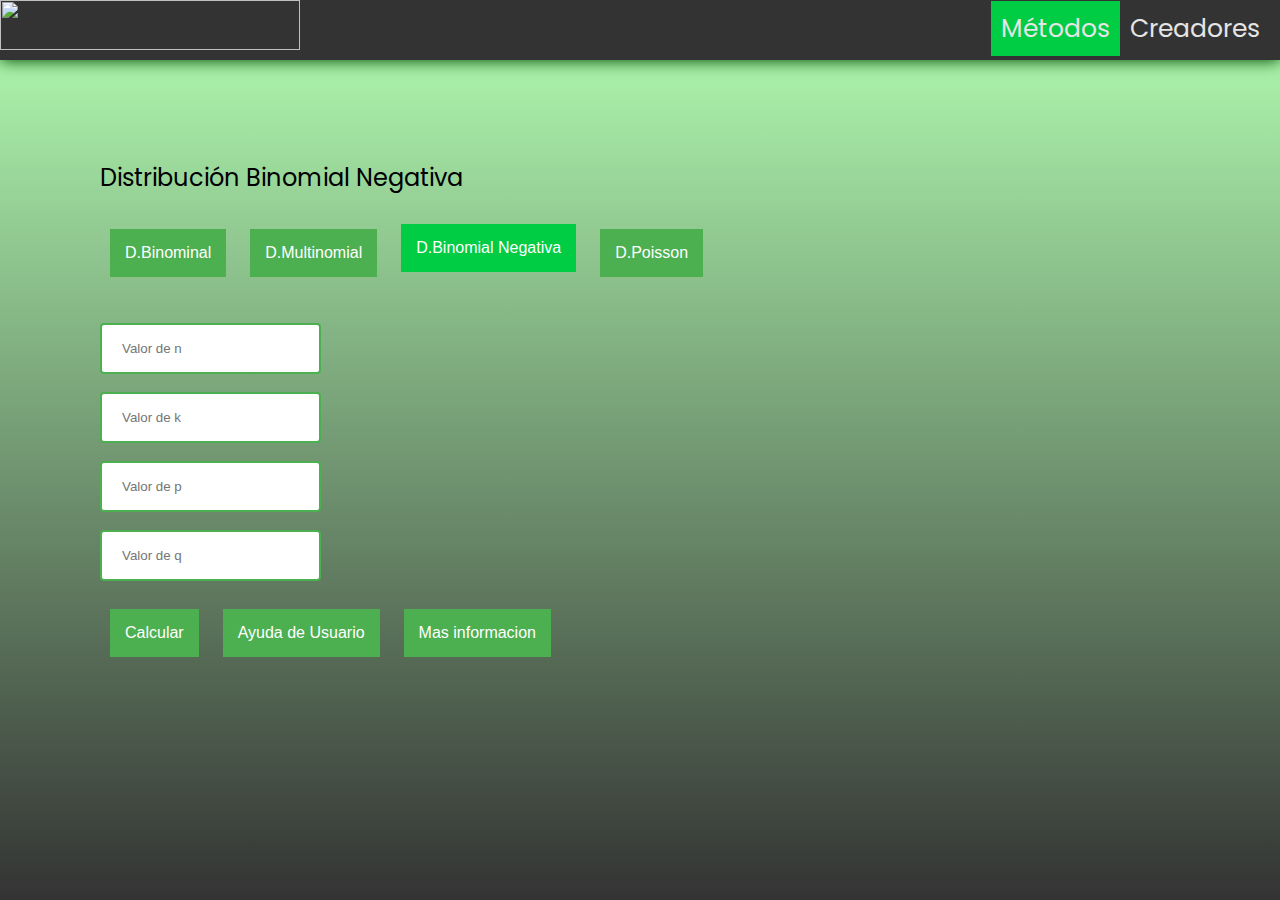
==== DistribucionBN.html @ 182ec834 "Commit para Metodos" ====
<!DOCTYPE html>
<html>
  <head>
    <meta charset="utf-8">
    <link rel="stylesheet" type="text/css" href="css/style.css">
    <link rel="icon" type="image/png" href="img/favicon-16.png" />

    <link href='https://fonts.googleapis.com/css?family=Poppins' rel='stylesheet' type='text/css'>
    <title>Metodos</title>
  </head>
  <body>
    <div id="encabezado">
        <header>
            <a href="index.html"> <img align="left" id='nombreLogo' src="img/nombre.png"></a>
            <nav>
                <ul>
                    <li><a href="creadores.html">Creadores</a></li>
                    <li><a class="active" href="index.html">Métodos</a></li>
                </ul>
            </nav>
        </header>
    </div>
    <br><br>
      <section float="left" id="MainCreadores">
          <main>
      <p id="pAdmin">Distribución Binomial Negativa</p>
      <a href="DistribucionB.html"><button id="ventanaGenero">D.Binominal</button></a>
      <a href="DistribucionM.html"><button id="ventanaConsoles">D.Multinomial</button></a>
      <a href="DistribucionBN.html"><button class="active" id="ventanaVideogames">D.Binomial Negativa</button></a>
      <a href="DistribucionP.html"><button id="ventanaSales">D.Poisson</button><br><br></a>
      <br>
      <input id="n" type="number" placeholder="Valor de n"></br>
      </br>
      <input id="k" type="number" placeholder="Valor de k"></br>
      </br>
      <input id="p" type="number" placeholder="Valor de p"></br>
      </br>
      <input id="q" type="number" placeholder="Valor de q"></br>
      </br>
      <button id="calculaBN">Calcular</button>
      <button id="ayuda">Ayuda de Usuario</button>
      <a href="http://alasmoretti.blogspot.mx/2012/04/distribucion-binomial-negativa.html" target="_blank"><button>Mas informacion</button></a>
    </section>
      <p id="resultados">

      </p>
    <section align="center" id="contenido">

    </section>
  </main>
    <script src="js/jquery-1.12.3.min.js"></script>
    <script src="js/codeBN.js"></script>
</body>

</html>
---- css/style.css ----
html{
	height: 100%;
  width: 100%;
  margin:0;
  padding:0;
}

body{
	width: 100%;
  font-family: Palatino Linotype;
	font-size: 16px;
	background: linear-gradient(rgba(179, 255, 179, 1), rgba(51,51,51,255));
  background-repeat: no-repeat;
  background-attachment: fixed;
  margin:0;
  padding:0;
}


/* Empieza el encabezado *********************/

#encabezado{
  position: absolute;
  width: 100%;
  box-shadow: 0px 1px 15px #004d00;
  background-color:#333333;
  color:white;
  text-align:center;
  height: 60px;
  z-index: 1000;
}

#nombreLogo{
  height: 50px;
  width: 300px;
}

nav {
	width: 720px;
	height: 70px;
	float: right;
}

ul {
  list-style-type: none;
  margin: 5px;
  padding: 5px;
  background-color: #333333;
}

li{
  font-size: 25px;
  float: right;
}

li a{
  text-decoration: none;
  color: rgb(229,229,229);             /* Temporal, sera blanco*/
  padding: 10px;
	font-family: 'Poppins', sans-serif;
}

li a:hover {
    background-color: #33ff77;
    -webkit-transform: translate(0px,-5px);
    -webkit-transition: 1s;
}

li a:hover:not(.active) {
    background-color: #33ff77;
    -webkit-transform: translate(0px,-5px);
    -webkit-transition: 1s;
}

.active {
    background-color: #00cc44;
    -webkit-transform: translate(0px,-5px);
    -webkit-transition: 1s;
}


/* Main ***********************************/


main{
 float: left;
 width: 80%;
 margin: 100px;
}

#pAdmin{
	font-size: 1.5em;
	font-family: 'Poppins', sans-serif;
}

input {
    border: 2px solid #4CAF50;
    border-radius: 4px;
    padding: 16px 20px;

}

input:focus {
    border: 3px solid #555;
}

button {
    background-color: #4CAF50; /* Verde */
    border: none;
    color: white;
    padding: 15px 15px;
    text-align: center;
    text-decoration: none;
    display: inline-block;
    font-size: 16px;
		margin: 10px;
}

/* Footer **************************/

footer{
  width: 100%;
  background-color: #333333;
  clear:both;
  color: white;
  font-family: 'Poppins', sans-serif;
}

hr{
	align-items: center;
  border: 0;
  height: 1px;
  background: #333;
  background-image: linear-gradient(to right, #ccc, #333, #ccc);
}

.brillo{
	-webkit-filter: drop-shadow(0px 0px 0px rgba(255, 255, 51,0.80));
	-webkit-transition: all 0.5s linear;
	-o-transition: all 0.5s linear;
	transition: all 0.5s linear;

}

.brillo:hover{
	-webkit-filter: drop-shadow(0px 0px 8px rgba(255, 255, 51, 0.8));
}

/* Creadores **********************/

#Desc p{
  text-align: center;
  font-family: sans-serif;
  font-size: 28px;
}

#tags{
    color: rgb(229,229,229);
}

.magia {
	width: 150px;
  height: 150px;
	vertical-align: middle;
	border-radius: 60%;
}

#social{
	-webkit-filter: drop-shadow(5px 5px 5px #222);
	filter:         drop-shadow(5px 5px 5px #222);

}

/******* Metodos *****/

#contenido{
	float: left;
	padding-left: 250px;
	padding-bottom: 50px;
	font-family: sans-serif;
	font-size: 20px;
	color: rgb(229,229,229);
}
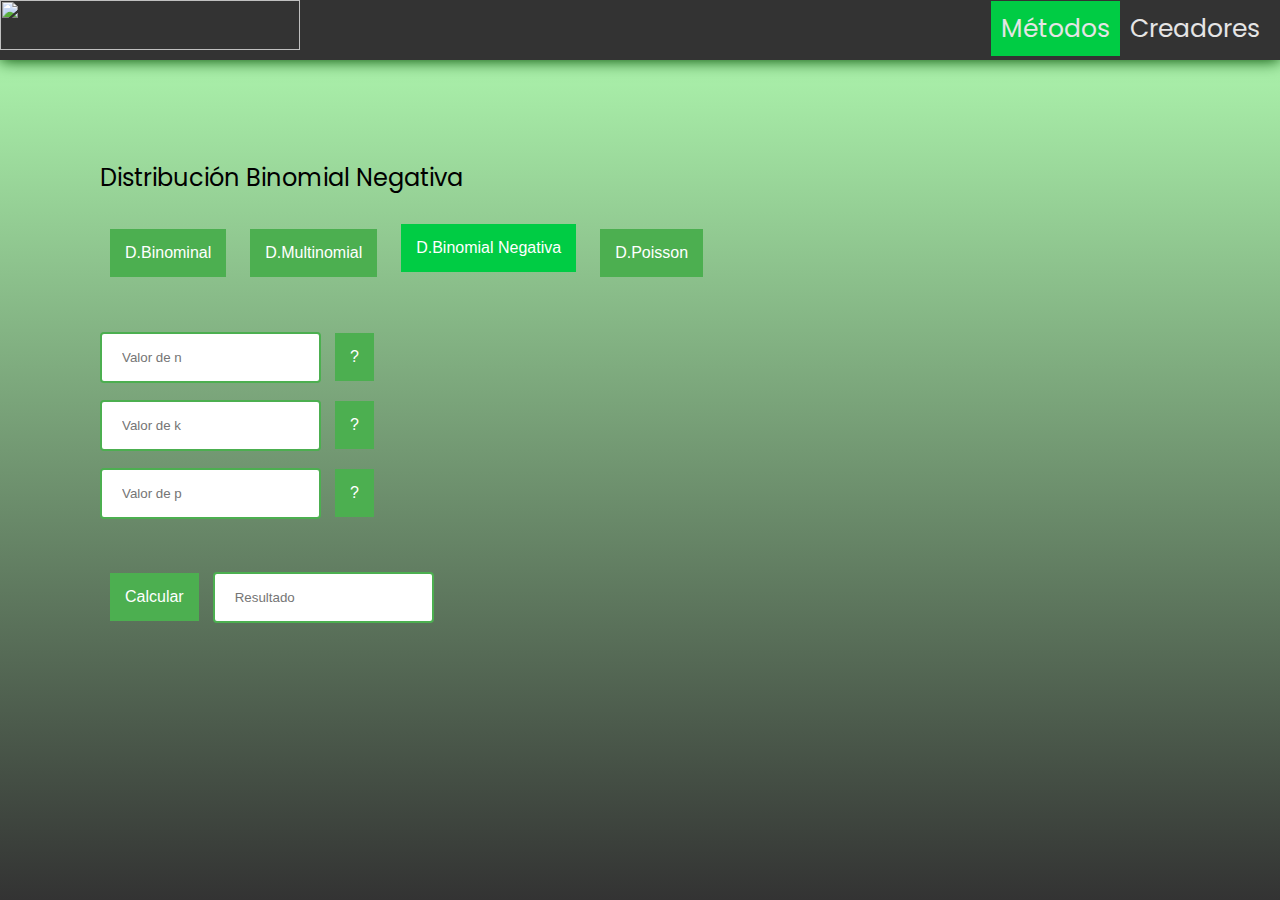
==== commit c4448510: "Cambios especificamente para B y BN" ====
--- a/DistribucionBN.html
+++ b/DistribucionBN.html
@@ -4,7 +4,8 @@
     <meta charset="utf-8">
     <link rel="stylesheet" type="text/css" href="css/style.css">
     <link rel="icon" type="image/png" href="img/favicon-16.png" />
-
+    <script src="js/jquery-1.12.3.min.js"></script>
+    <script src="js/codeBN.js"></script>
     <link href='https://fonts.googleapis.com/css?family=Poppins' rel='stylesheet' type='text/css'>
     <title>Metodos</title>
   </head>
@@ -24,32 +25,50 @@
       <section float="left" id="MainCreadores">
           <main>
       <p id="pAdmin">Distribución Binomial Negativa</p>
-      <a href="DistribucionB.html"><button id="ventanaGenero">D.Binominal</button></a>
-      <a href="DistribucionM.html"><button id="ventanaConsoles">D.Multinomial</button></a>
-      <a href="DistribucionBN.html"><button class="active" id="ventanaVideogames">D.Binomial Negativa</button></a>
-      <a href="DistribucionP.html"><button id="ventanaSales">D.Poisson</button><br><br></a>
+      <a href="DistribucionB.html"><button >D.Binominal</button></a>
+      <a href="DistribucionM.html"><button >D.Multinomial</button></a>
+      <a href="DistribucionBN.html"><button class="active" >D.Binomial Negativa</button></a>
+      <a href="DistribucionP.html"><button >D.Poisson</button><br><br></a>
+
       <br>
-      <input id="n" type="number" placeholder="Valor de n"></br>
-      </br>
-      <input id="k" type="number" placeholder="Valor de k"></br>
-      </br>
-      <input id="p" type="number" placeholder="Valor de p"></br>
-      </br>
-      <input id="q" type="number" placeholder="Valor de q"></br>
-      </br>
-      <button id="calculaBN">Calcular</button>
-      <button id="ayuda">Ayuda de Usuario</button>
-      <a href="http://alasmoretti.blogspot.mx/2012/04/distribucion-binomial-negativa.html" target="_blank"><button>Mas informacion</button></a>
-    </section>
-      <p id="resultados">
+      <tr>
+        <td>
+          <input type="text" id="n" placeholder="Valor de n"> <button id="infoN" class="btnSmall">?</button>
+        </td>
+        <td>
+           <label class="pPeque" id="textN"></label>
+        </td>
+      </tr>
+      <br>
+      <tr>
+        <td>
+          <input type="text" id="k" placeholder="Valor de k"> <button id="infoK" class="btnSmall">?</button>
+        </td>
+        <td>
+           <label class="pPeque" id="textK"></label>
+        </td>
+      </tr>
+      <br>
+      <tr>
+        <td>
+          <input type="text" id="p" placeholder="Valor de p"> <button id="infoP" class="btnSmall">?</button>
+        </td>
+        <td>
+           <label class="pPeque" id="textP"></label>
+        </td>
+      </tr>
+      <br><br><br>
 
-      </p>
-    <section align="center" id="contenido">
+      <button id="calcularBN">Calcular</button>
 
-    </section>
+      <tr>
+        <td>
+          <input type="text" id="result1" class="result" placeholder="Resultado">
+        </td>
+      </tr>
+
+      </section>
   </main>
-    <script src="js/jquery-1.12.3.min.js"></script>
-    <script src="js/codeBN.js"></script>
 </body>
 
 </html>
